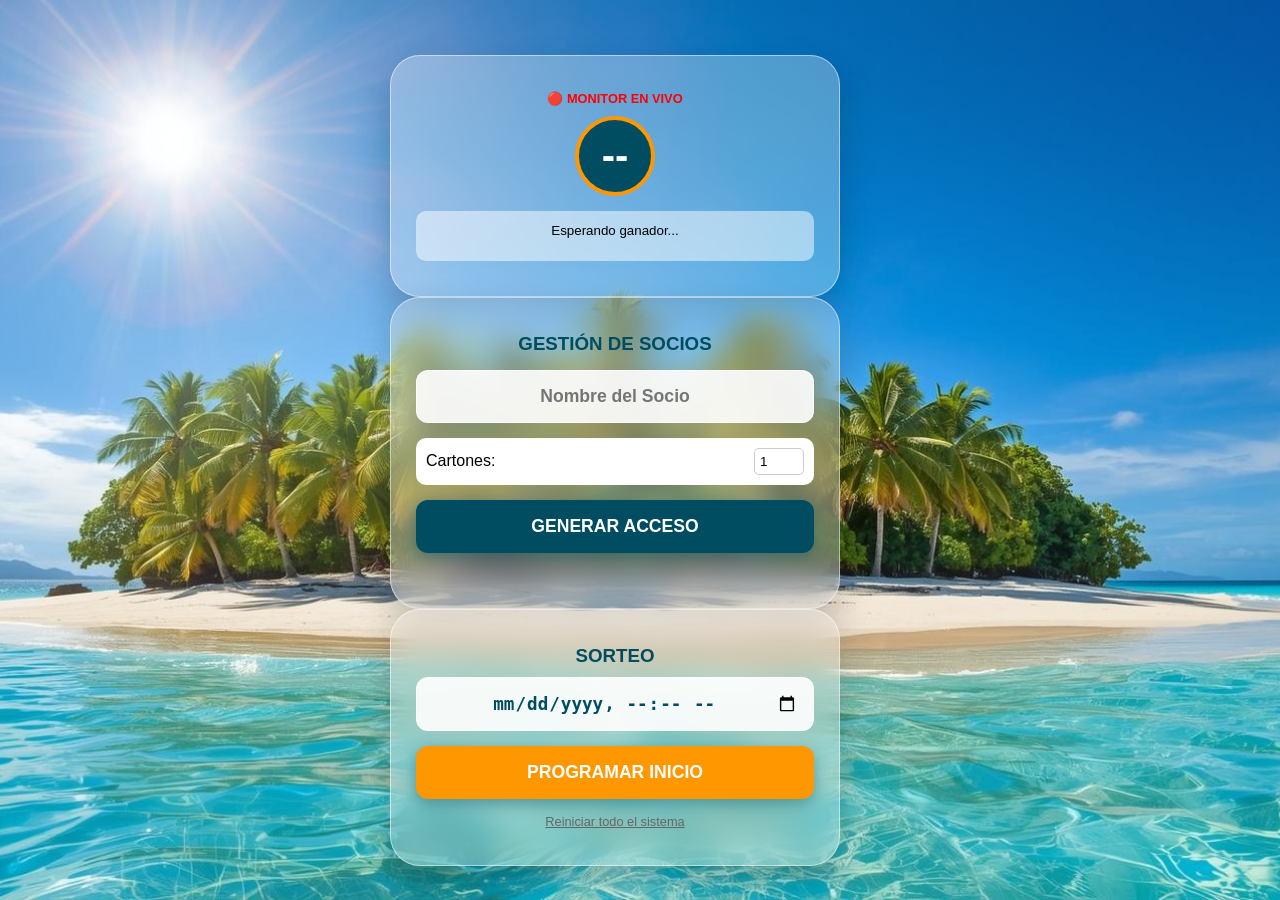
==== admin.html @ e28d4980 "Add files via upload" ====
<!DOCTYPE html>
<html lang="es">
<head>
    <meta charset="UTF-8">
    <meta name="viewport" content="width=device-width, initial-scale=1.0">
    <title>Admin - Bingo Club</title>
    <link rel="stylesheet" href="style.css">
</head>
<body class="admin-page">
    <div class="admin-wrapper">
        <div class="glass-container" style="margin-top: 20px; max-width: 500px;">
            <div style="color: red; font-weight: bold; font-size: 0.8rem; margin-bottom: 10px;">🔴 MONITOR EN VIVO</div>
            <div id="bolaCantada" class="master-ball" style="width: 80px; height: 80px; background: var(--marine); color: white; border-radius: 50%; display: flex; align-items: center; justify-content: center; font-size: 2.5rem; font-weight: 900; margin: 0 auto 15px; border: 4px solid var(--mango);">--</div>
            <div id="datosGanador" style="background: rgba(255,255,255,0.5); padding: 10px; border-radius: 10px; min-height: 50px;">
                <small>Esperando ganador...</small>
            </div>
        </div>

        <div class="glass-container" style="max-width: 500px;">
            <h3 style="color: var(--marine); margin-bottom: 15px;">GESTIÓN DE SOCIOS</h3>
            <input type="text" id="nombreSocio" placeholder="Nombre del Socio" class="input-modern">
            <div style="display: flex; justify-content: space-between; align-items: center; background: white; padding: 10px; border-radius: 10px; margin-bottom: 15px;">
                <label>Cartones:</label>
                <input type="number" id="cantCartones" min="1" max="6" value="1" style="width: 50px; border: 1px solid #ccc; border-radius: 5px; padding: 5px;">
            </div>
            <button class="btn-glow" onclick="crearSocioMaestro()">GENERAR ACCESO</button>
            
            <div id="listaSocios" style="margin-top: 20px; text-align: left; max-height: 200px; overflow-y: auto;">
                </div>
        </div>

        <div class="glass-container" style="max-width: 500px;">
            <h3 style="color: var(--marine); margin-bottom: 10px;">SORTEO</h3>
            <input type="datetime-local" id="fechaSorteo" class="input-modern">
            <button class="btn-glow" style="background: var(--mango);" onclick="guardarProgramacion()">PROGRAMAR INICIO</button>
            <button onclick="reiniciarTodo()" style="margin-top: 15px; background: none; border: none; color: #666; cursor: pointer; text-decoration: underline; font-size: 0.8rem;">Reiniciar todo el sistema</button>
        </div>
    </div>
    <script src="app.js"></script>
</body>
</html>
---- style.css ----
:root {
    --mango: #ff9800;
    --marine: #004d61;
    --glass-bg: rgba(255, 255, 255, 0.3); /* Transparencia para efecto cristal */
}

* { box-sizing: border-box; margin: 0; padding: 0; -webkit-tap-highlight-color: transparent; }

body {
    font-family: 'Segoe UI', Tahoma, Geneva, Verdana, sans-serif;
    /* Fondo de playa configurado */
    background: url('fondo.jpg') no-repeat center center fixed;
    background-size: cover;
    display: flex;
    align-items: center;
    justify-content: center;
    height: 100vh;
}

/* CONTENEDOR EFECTO CRISTAL */
.glass-container {
    background: var(--glass-bg);
    backdrop-filter: blur(15px);
    -webkit-backdrop-filter: blur(15px);
    border-radius: 30px;
    border: 1px solid rgba(255, 255, 255, 0.5);
    padding: 35px 25px;
    width: 90%;
    max-width: 380px;
    text-align: center;
    box-shadow: 0 15px 35px rgba(0, 0, 0, 0.2);
}

/* IMÁGENES DEL ENCABEZADO */
.main-logo-img {
    width: 260px; /* Tamaño del logo superior */
    margin: 0 auto 10px;
    display: block;
    filter: drop-shadow(0 4px 6px rgba(0,0,0,0.1));
}

.welcome-img {
    width: 90%; /* Se adapta al ancho del contenedor */
    max-width: 260px;
    margin: 0 auto 25px;
    display: block;
    filter: drop-shadow(0 4px 6px rgba(0,0,0,0.1));
}

/* INPUT Y BOTÓN */
.input-modern {
    width: 100%;
    padding: 15px;
    border-radius: 12px;
    border: 1px solid rgba(255,255,255,0.8);
    background: rgba(255,255,255,0.9);
    font-size: 1.1rem;
    font-weight: bold;
    text-align: center;
    margin-bottom: 15px;
    color: var(--marine);
}

.btn-glow {
    width: 100%;
    padding: 16px;
    background: var(--marine);
    color: white !important;
    border: none;
    border-radius: 12px;
    font-weight: 900;
    font-size: 1.1rem;
    cursor: pointer;
    box-shadow: 0 5px 15px rgba(0, 77, 97, 0.4);
    transition: transform 0.2s;
}

.btn-glow:active { transform: scale(0.98); }

/* PIE DE PÁGINA / SOPORTE */
.support-footer { margin-top: 25px; }
.support-footer p { font-size: 0.85rem; color: #333; margin-bottom: 8px; font-weight: 500; }

.wa-link {
    display: inline-block;
    color: var(--marine);
    text-decoration: none;
    font-weight: 900;
    font-size: 0.9rem;
    background: rgba(255,255,255,0.5);
    padding: 8px 15px;
    border-radius: 20px;
    transition: background 0.3s;
}

.wa-link:hover { background: rgba(255,255,255,0.8); }

/* ANIMACIÓN DE ENTRADA */
.anim-fade-in {
    animation: fadeIn 0.8s ease-out;
}

@keyframes fadeIn {
    from { opacity: 0; transform: translateY(20px); }
    to { opacity: 1; transform: translateY(0); }
}
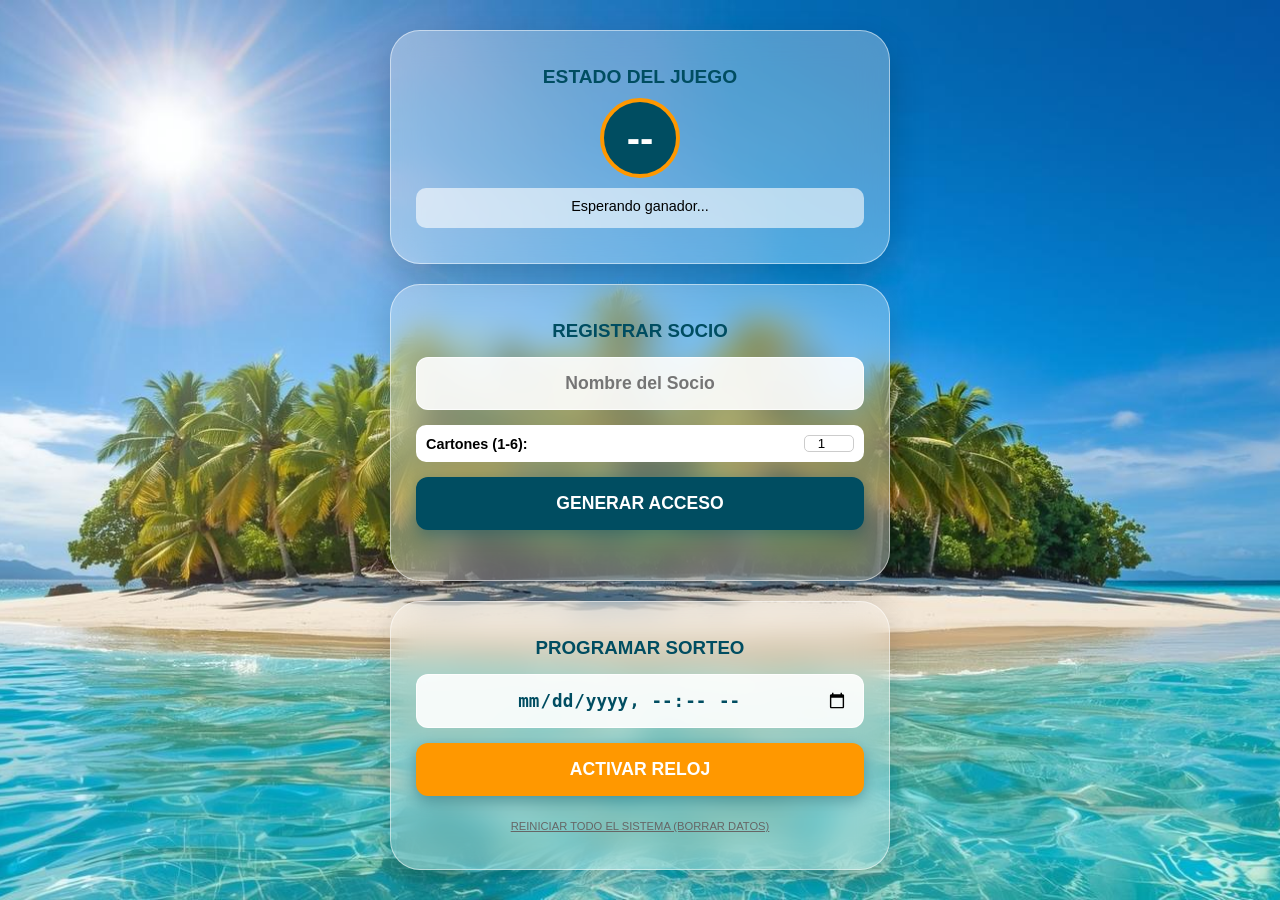
==== commit ab1a1102: "Update admin.html" ====
--- a/admin.html
+++ b/admin.html
@@ -3,39 +3,62 @@
 <head>
     <meta charset="UTF-8">
     <meta name="viewport" content="width=device-width, initial-scale=1.0">
-    <title>Admin - Bingo Club</title>
+    <title>Panel Administrativo - Bingo Club</title>
     <link rel="stylesheet" href="style.css">
+    <style>
+        /* Estilos específicos para asegurar visibilidad en el panel */
+        .admin-page { padding: 20px; display: flex; flex-direction: column; align-items: center; }
+        .master-ball { 
+            width: 80px; height: 80px; background: var(--marine); color: white; 
+            border-radius: 50%; display: flex; align-items: center; justify-content: center; 
+            font-size: 2.5rem; font-weight: 900; margin: 10px auto; border: 4px solid var(--mango); 
+        }
+        #listaSocios { width: 100%; margin-top: 15px; }
+        .socio-card {
+            background: white; padding: 10px; border-radius: 8px; margin-bottom: 8px;
+            display: flex; justify-content: space-between; align-items: center;
+            box-shadow: 0 2px 5px rgba(0,0,0,0.1);
+        }
+    </style>
 </head>
 <body class="admin-page">
-    <div class="admin-wrapper">
-        <div class="glass-container" style="margin-top: 20px; max-width: 500px;">
-            <div style="color: red; font-weight: bold; font-size: 0.8rem; margin-bottom: 10px;">🔴 MONITOR EN VIVO</div>
-            <div id="bolaCantada" class="master-ball" style="width: 80px; height: 80px; background: var(--marine); color: white; border-radius: 50%; display: flex; align-items: center; justify-content: center; font-size: 2.5rem; font-weight: 900; margin: 0 auto 15px; border: 4px solid var(--mango);">--</div>
-            <div id="datosGanador" style="background: rgba(255,255,255,0.5); padding: 10px; border-radius: 10px; min-height: 50px;">
-                <small>Esperando ganador...</small>
-            </div>
+
+    <div class="glass-container" style="max-width: 500px; margin-bottom: 20px;">
+        <h2 style="color: var(--marine); font-size: 1.2rem;">ESTADO DEL JUEGO</h2>
+        <div id="bolaCantada" class="master-ball">--</div>
+        <div id="datosGanador" style="background: rgba(255,255,255,0.6); padding: 10px; border-radius: 10px; min-height: 40px; font-size: 0.9rem;">
+            Esperando ganador...
+        </div>
+    </div>
+
+    <div class="glass-container" style="max-width: 500px; margin-bottom: 20px;">
+        <h3 style="color: var(--marine); margin-bottom: 15px;">REGISTRAR SOCIO</h3>
+        
+        <input type="text" id="nombreSocio" placeholder="Nombre del Socio" class="input-modern">
+        
+        <div style="display: flex; justify-content: space-between; align-items: center; margin-bottom: 15px; background: white; padding: 10px; border-radius: 10px;">
+            <label style="font-weight: bold; font-size: 0.9rem;">Cartones (1-6):</label>
+            <input type="number" id="cantCartones" min="1" max="6" value="1" style="width: 50px; text-align: center; border: 1px solid #ccc; border-radius: 5px;">
         </div>
 
-        <div class="glass-container" style="max-width: 500px;">
-            <h3 style="color: var(--marine); margin-bottom: 15px;">GESTIÓN DE SOCIOS</h3>
-            <input type="text" id="nombreSocio" placeholder="Nombre del Socio" class="input-modern">
-            <div style="display: flex; justify-content: space-between; align-items: center; background: white; padding: 10px; border-radius: 10px; margin-bottom: 15px;">
-                <label>Cartones:</label>
-                <input type="number" id="cantCartones" min="1" max="6" value="1" style="width: 50px; border: 1px solid #ccc; border-radius: 5px; padding: 5px;">
+        <button class="btn-glow" onclick="crearSocioMaestro()">GENERAR ACCESO</button>
+        
+        <div id="listaSocios">
             </div>
-            <button class="btn-glow" onclick="crearSocioMaestro()">GENERAR ACCESO</button>
-            
-            <div id="listaSocios" style="margin-top: 20px; text-align: left; max-height: 200px; overflow-y: auto;">
-                </div>
-        </div>
+    </div>
 
-        <div class="glass-container" style="max-width: 500px;">
-            <h3 style="color: var(--marine); margin-bottom: 10px;">SORTEO</h3>
-            <input type="datetime-local" id="fechaSorteo" class="input-modern">
-            <button class="btn-glow" style="background: var(--mango);" onclick="guardarProgramacion()">PROGRAMAR INICIO</button>
-            <button onclick="reiniciarTodo()" style="margin-top: 15px; background: none; border: none; color: #666; cursor: pointer; text-decoration: underline; font-size: 0.8rem;">Reiniciar todo el sistema</button>
+    <div class="glass-container" style="max-width: 500px;">
+        <h3 style="color: var(--marine); margin-bottom: 15px;">PROGRAMAR SORTEO</h3>
+        <input type="datetime-local" id="fechaSorteo" class="input-modern">
+        <button class="btn-glow" style="background: var(--mango);" onclick="guardarProgramacion()">ACTIVAR RELOJ</button>
+        
+        <div style="margin-top: 20px;">
+            <button onclick="reiniciarTodo()" style="background:none; border:none; color:#666; text-decoration:underline; font-size: 0.7rem; cursor:pointer;">
+                REINICIAR TODO EL SISTEMA (BORRAR DATOS)
+            </button>
         </div>
     </div>
+
     <script src="app.js"></script>
 </body>
-</html>+</html>
